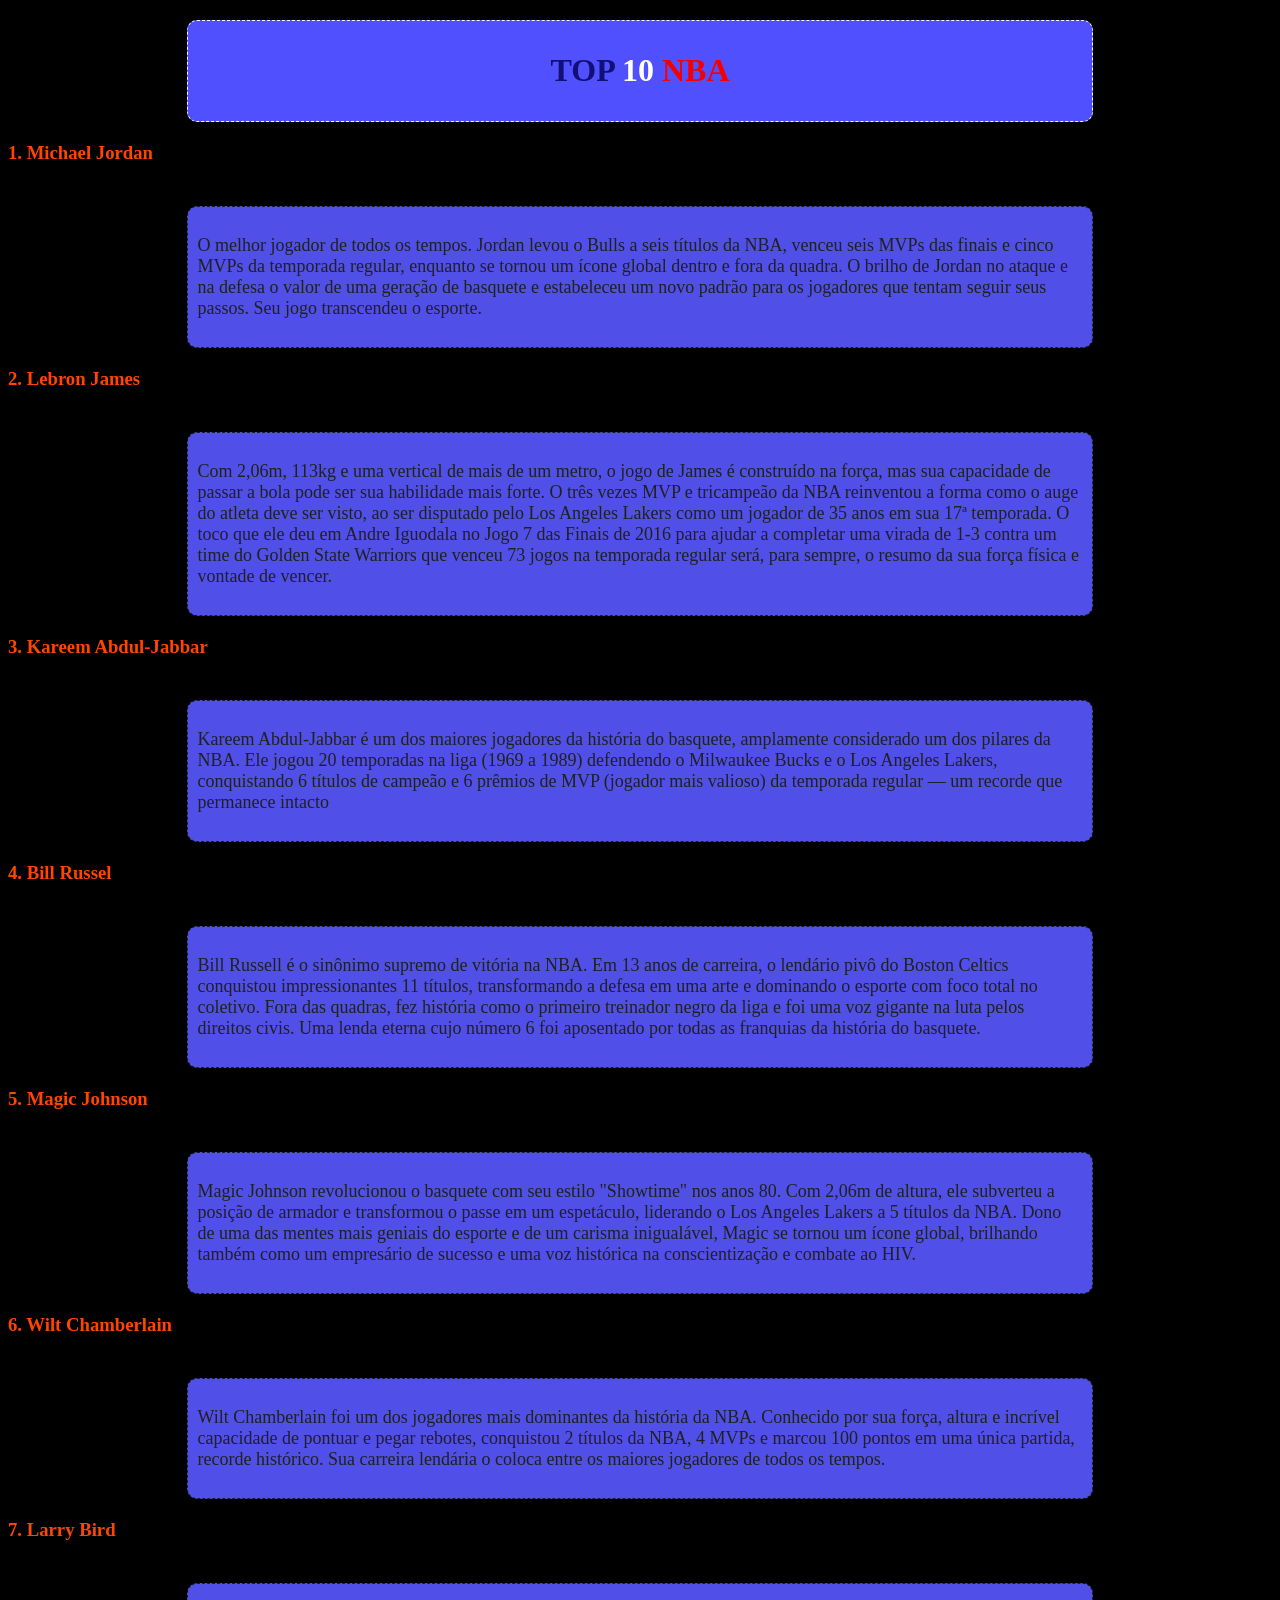
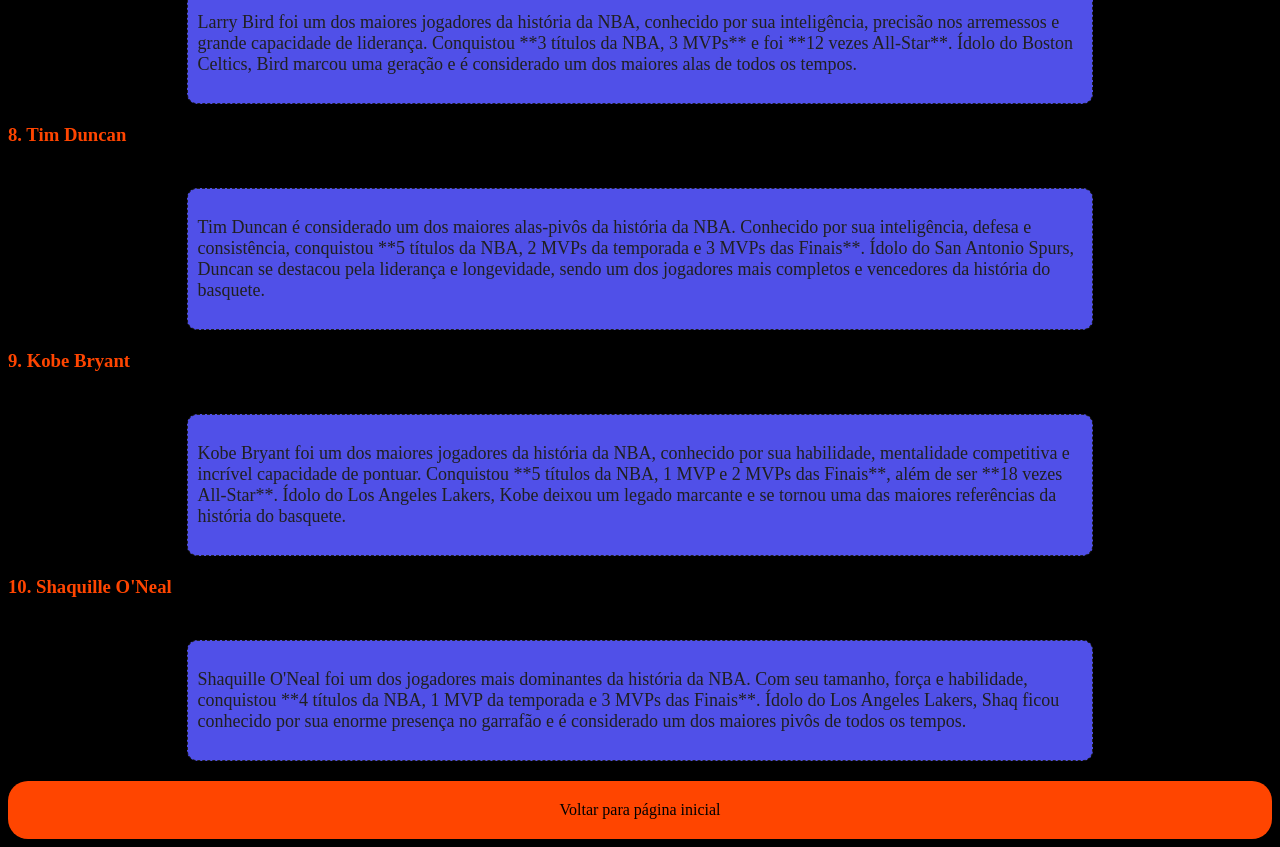
==== top10.html @ 1904c8cd "Primeira vesão do projeto" ====
<!DOCTYPE html>
<html lang="pt-BR">
<head>
    <meta charset="UTF-8">
    <meta name="viewport" content="width=device-width, initial-scale=1.0">
    <title>Document</title>
        <link rel="stylesheet" href="style2.css">
</head>
<body>

    <div id="rank">
    <h1><span id ="top">TOP </span><span id="dez">10</span><span id="nba"> NBA</span></h1>
    </div>
    
    <h3>1. Michael Jordan</h3>
    <img
        src="https://a2.espncdn.com/combiner/i?img=%2Fphoto%2F2020%2F0509%2Fr696991_2559x3841cc.jpg&w=1140&cquality=40&format=jpg"
        alt=""
        width="300px"
    />
    <div>
        <p>O melhor jogador de todos os tempos. Jordan levou o Bulls a seis títulos da NBA, venceu seis MVPs das finais e cinco MVPs da temporada regular, enquanto se tornou um ícone global dentro e fora da quadra. O brilho de Jordan no ataque e na defesa o valor de uma geração de basquete e estabeleceu um novo padrão para os jogadores que tentam seguir seus passos. Seu jogo transcendeu o esporte.</p>
    </div>

    
        <h3>2. Lebron James</h3>
    <img
        src="https://a3.espncdn.com/combiner/i?img=%2Fphoto%2F2020%2F0509%2Fr696990_2136x2541cc.jpg&w=1140&cquality=40&format=jpg""
        alt=""
        width="300px"
    />
    <div>
        <p>Com 2,06m, 113kg e uma vertical de mais de um metro, o jogo de James é construído na força, mas sua capacidade de passar a bola pode ser sua habilidade mais forte. O três vezes MVP e tricampeão da NBA reinventou a forma como o auge do atleta deve ser visto, ao ser disputado pelo Los Angeles Lakers como um jogador de 35 anos em sua 17ª temporada. O toco que ele deu em Andre Iguodala no Jogo 7 das Finais de 2016 para ajudar a completar uma virada de 1-3 contra um time do Golden State Warriors que venceu 73 jogos na temporada regular será, para sempre, o resumo da sua força física e vontade de vencer.</p>
    </div>

    
        <h3>3. Kareem Abdul-Jabbar</h3>
    <img
        src="https://encrypted-tbn0.gstatic.com/images?q=tbn:ANd9GcQy-O_ren84ABJb-EHWJhjEMXFk7QkMZEG-rcvjz1dT9wzv8Q2qMu1HCE8&s=10"
        alt=""
        width="300px"
    />

    <div>
        <p>Kareem Abdul-Jabbar é um dos maiores jogadores da história do basquete, amplamente considerado um dos pilares da NBA. Ele jogou 20 temporadas na liga (1969 a 1989) defendendo o Milwaukee Bucks e o Los Angeles Lakers, conquistando 6 títulos de campeão e 6 prêmios de MVP (jogador mais valioso) da temporada regular — um recorde que permanece intacto</p>
    </div>

    
        <h3>4. Bill Russel</h3>
    <img
        src="https://encrypted-tbn0.gstatic.com/images?q=tbn:ANd9GcTNBPYCntxhrnpX4hfOc8u3x45fnwnYwNEtMUnNl4ynC8onwpijp7ZBESs&s=10"
        alt=""
        width="300px"
    />
    <div>
        <p>Bill Russell é o sinônimo supremo de vitória na NBA. Em 13 anos de carreira, o lendário pivô do Boston Celtics conquistou impressionantes 11 títulos, transformando a defesa em uma arte e dominando o esporte com foco total no coletivo. Fora das quadras, fez história como o primeiro treinador negro da liga e foi uma voz gigante na luta pelos direitos civis. Uma lenda eterna cujo número 6 foi aposentado por todas as franquias da história do basquete.</p>
    </div>

        <h3>5. Magic Johnson</h3>
    <img
        src="https://encrypted-tbn0.gstatic.com/images?q=tbn:ANd9GcQ7Ca_MJyol8RBx9HqH7ZLj-7tmTTB6sCW57m6SmlgKWUaK26d1xvlnwik&s=10"
        alt=""
        width="300px"
    />
    <div>
        <p>Magic Johnson revolucionou o basquete com seu estilo "Showtime" nos anos 80. Com 2,06m de altura, ele subverteu a posição de armador e transformou o passe em um espetáculo, liderando o Los Angeles Lakers a 5 títulos da NBA. Dono de uma das mentes mais geniais do esporte e de um carisma inigualável, Magic se tornou um ícone global, brilhando também como um empresário de sucesso e uma voz histórica na conscientização e combate ao HIV.</p>
    </div>

    
        <h3>6. Wilt Chamberlain</h3>
    <img
        src="https://www.edsullivan.com/wp-content/uploads/sites/1196/2011/03/Wilt-Chamberlain-on-Ed-Sullivan-236x300.jpg"
        alt=""
        width="300px"
    />

    <div>
        <p>Wilt Chamberlain foi um dos jogadores mais dominantes da história da NBA. Conhecido por sua força, altura e incrível capacidade de pontuar e pegar rebotes, conquistou 2 títulos da NBA, 4 MVPs e marcou 100 pontos em uma única partida, recorde histórico. Sua carreira lendária o coloca entre os maiores jogadores de todos os tempos.</p>
    </div>

    
        <h3>7. Larry Bird</h3>
    <img
        src="https://encrypted-tbn0.gstatic.com/images?q=tbn:ANd9GcTSnGo97z1T-RS0HhYgV5-89T2uko3G16ASJrunKfgyCxvyMIVhIBhNbQc&s=10"
        alt=""
        width="300px"
    />

    <div>
        <p>Larry Bird foi um dos maiores jogadores da história da NBA, conhecido por sua inteligência, precisão nos arremessos e grande capacidade de liderança. Conquistou **3 títulos da NBA, 3 MVPs** e foi **12 vezes All-Star**. Ídolo do Boston Celtics, Bird marcou uma geração e é considerado um dos maiores alas de todos os tempos.
</p>
    </div>

        
        <h3>8. Tim Duncan</h3>
    <img
        src="https://i0.wp.com/www.pressherald.com/wp-content/uploads/sites/4/2016/07/27p1-22.jpg?fit=1441%2C1888"
        alt=""
        width="300px"
    />

    <div>
        <p>Tim Duncan é considerado um dos maiores alas-pivôs da história da NBA. Conhecido por sua inteligência, defesa e consistência, conquistou **5 títulos da NBA, 2 MVPs da temporada e 3 MVPs das Finais**. Ídolo do San Antonio Spurs, Duncan se destacou pela liderança e longevidade, sendo um dos jogadores mais completos e vencedores da história do basquete.
</p>
    </div>

    
        <h3>9. Kobe Bryant</h3>
    <img
        src="https://encrypted-tbn0.gstatic.com/images?q=tbn:ANd9GcQIAa9czkVXCSCcqn6K7SfYXJ6vrkWJS0aK8i2ivCxTBUkLiMIme2qpmEch&s=10"
        alt=""
        width="300px"
    />

    <div>
        <p>Kobe Bryant foi um dos maiores jogadores da história da NBA, conhecido por sua habilidade, mentalidade competitiva e incrível capacidade de pontuar. Conquistou **5 títulos da NBA, 1 MVP e 2 MVPs das Finais**, além de ser **18 vezes All-Star**. Ídolo do Los Angeles Lakers, Kobe deixou um legado marcante e se tornou uma das maiores referências da história do basquete.
</p>
    </div>

    
        <h3>10. Shaquille O'Neal</h3>
    <img
        src="https://encrypted-tbn0.gstatic.com/images?q=tbn:ANd9GcRUjHqtEPcT-C_NLgacbM8zXOkK8ZZbtNoi10lckuSvcH4XvHWKsUR4QptA&s=10"
        alt=""
        width="300px"
    />

    <div>
        <p>Shaquille O'Neal foi um dos jogadores mais dominantes da história da NBA. Com seu tamanho, força e habilidade, conquistou **4 títulos da NBA, 1 MVP da temporada e 3 MVPs das Finais**. Ídolo do Los Angeles Lakers, Shaq ficou conhecido por sua enorme presença no garrafão e é considerado um dos maiores pivôs de todos os tempos.
</p>
    </div>


<a href="basquete.html">Voltar para página inicial</a>

    
</body>
</html>
---- style2.css ----
body{
    background-color: rgb(0, 0, 0);
}

img{
    width: 400px; /*height = altura, width= largura*/
    display: block;
    text-align: center;
    margin: 20px auto;
    border: 1px solid black;
    border-radius: 15px;
}

h1{
    color: orangered;
    text-align: center;

}

h2{
    font-style: normal;
    color: orangered;
}

h3{
    color: orangered;
    
}
p{
    font-size: 18px;
    color: #202020;
}

div{
    background-color: rgb(80, 80, 232);
    width: 70%;
    margin: 20px auto; /*centraliza o elemento*/
    padding: 10px;
    border-radius: 10px;
    border: 1px dashed #1e1e1e
}

#nba{
   color: rgb(244, 0, 0); 
}

#dez{
    color: white;
}

#top{
    color: rgb(16, 16, 118);
}

a{
    display: block;
    text-align: center;
    color: black;
    text-decoration: none; /*tira o underline do link*/
    padding: 20px;
    border-radius: 20px;
    background-color: orangered;

}

#rank{
    background-color: rgb(80, 80, 254);
    border-color: white;
}
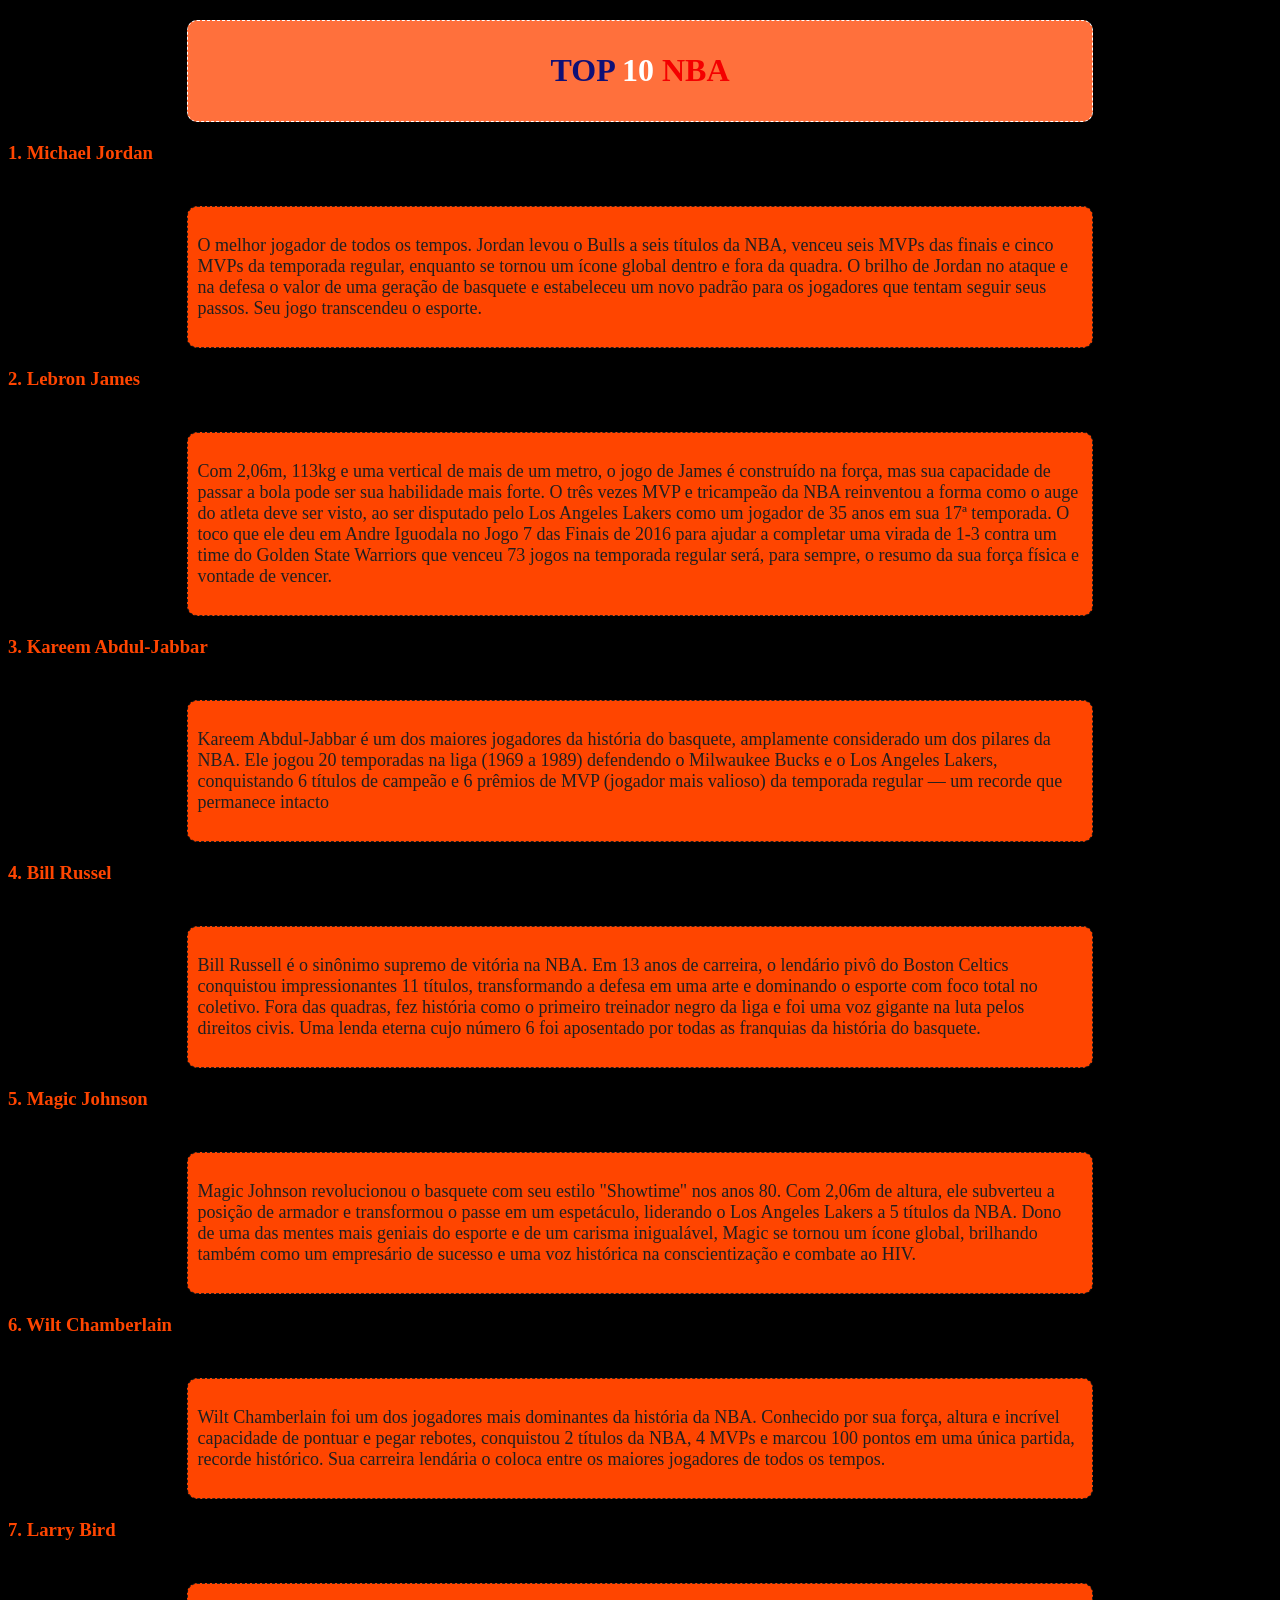
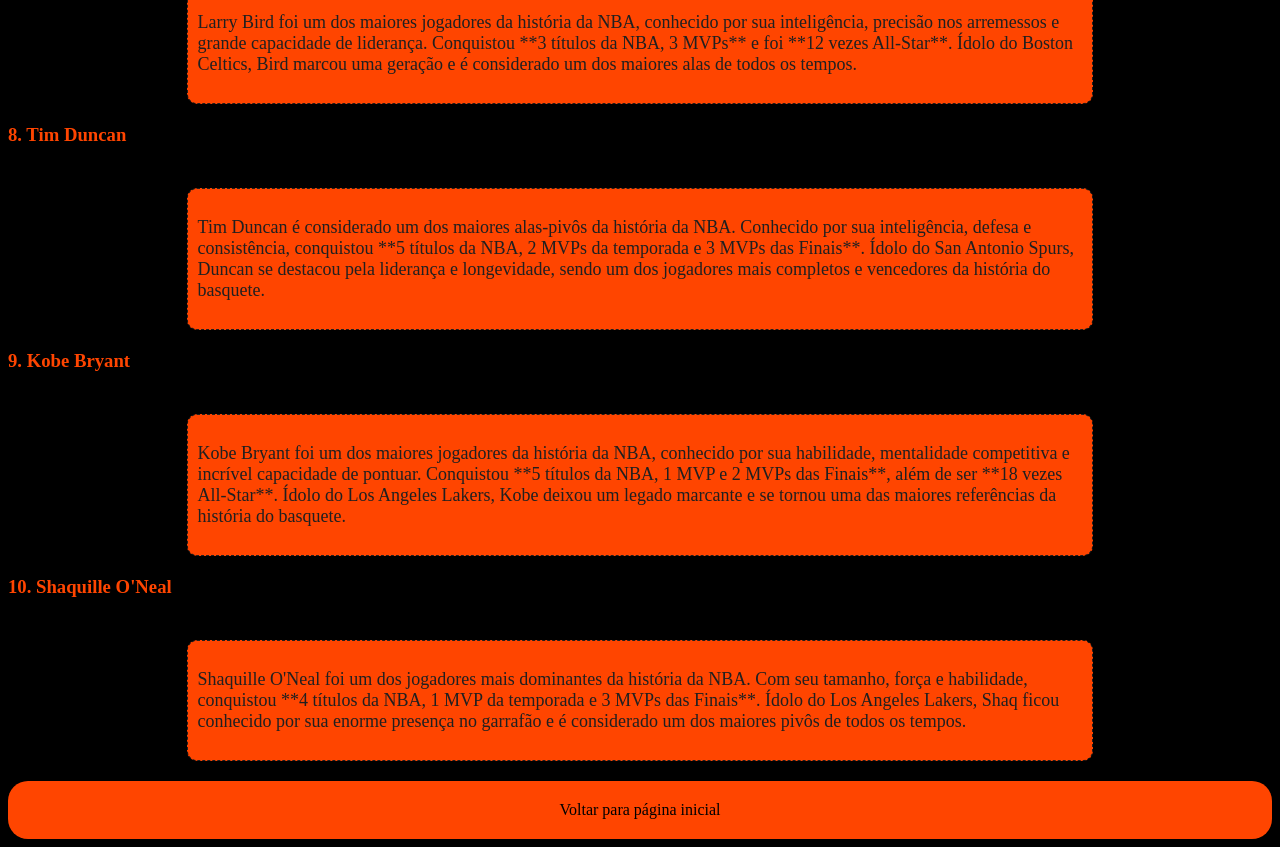
==== commit 559bb717: "Alterei alguns elentos da pagina inicial e arrumei o link para votlar a pagina" ====
--- a/top10.html
+++ b/top10.html
@@ -131,7 +131,7 @@
     </div>
 
 
-<a href="basquete.html">Voltar para página inicial</a>
+<a href="index.html">Voltar para página inicial</a>
 
     
 </body>
--- a/style2.css
+++ b/style2.css
@@ -32,7 +32,7 @@
 }
 
 div{
-    background-color: rgb(80, 80, 232);
+    background-color: orangered;
     width: 70%;
     margin: 20px auto; /*centraliza o elemento*/
     padding: 10px;
@@ -64,6 +64,6 @@
 }
 
 #rank{
-    background-color: rgb(80, 80, 254);
+    background-color: rgb(255, 112, 60);
     border-color: white;
 }
